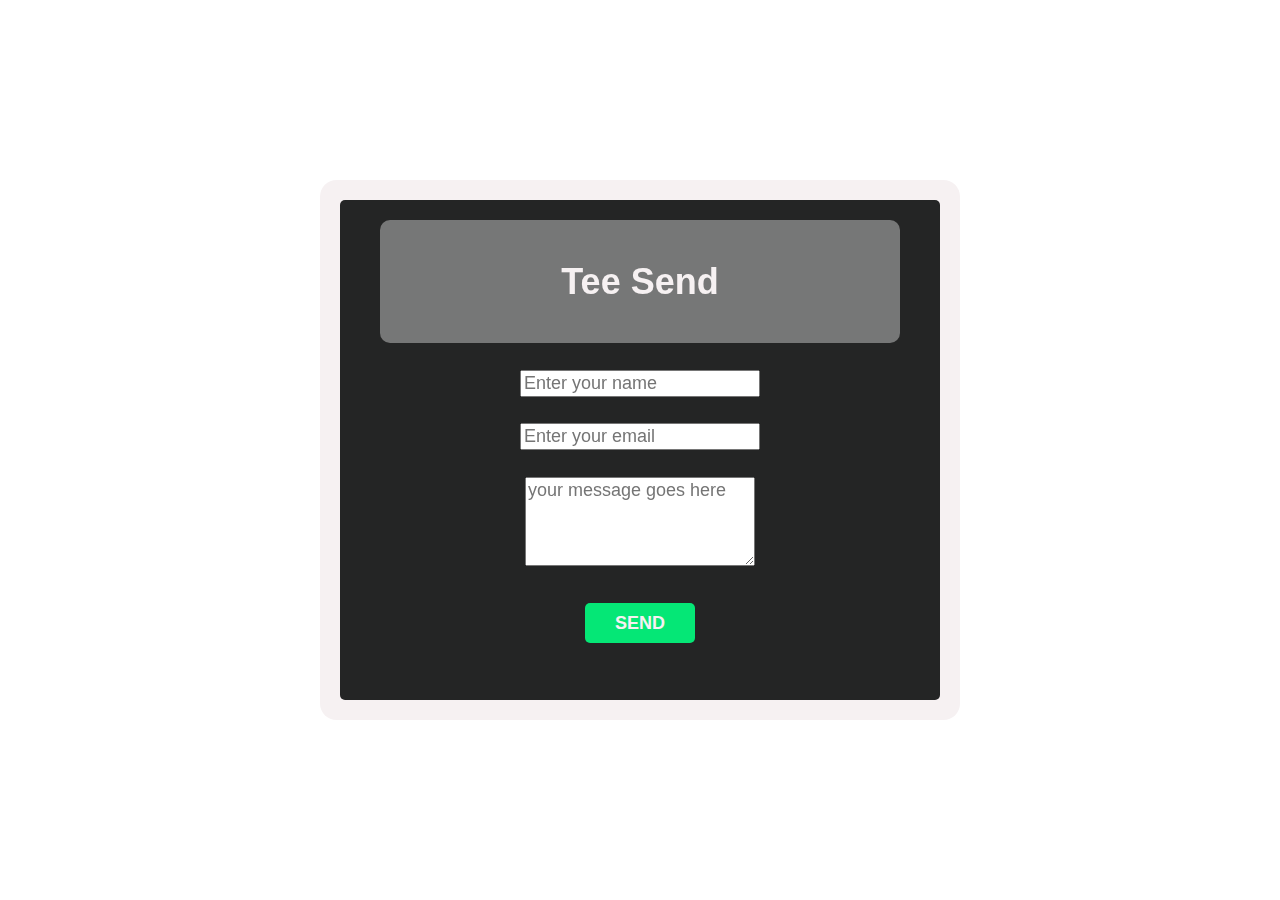
==== index.html @ 6e871347 "Form css file created" ====
<!DOCTYPE html>
<html lang="en">
  <head>
    <script src="./js/app.js"></script>
    <link rel="stylesheet" href="./style/style.css" />
    <link rel="stylesheet" href="./style/normalize.css" />
    <link rel="stylesheet" href="./style/form.css" />
    <meta charset="UTF-8" />
    <meta name="viewport" content="width=device-width, initial-scale=1.0" />
    <title>Tee Send</title>
  </head>
  <body>
    <div class="container container-tee">
      <div class="tee-header">
        <h1>Tee Send</h1>
      </div>
      <form class="tee-content">
        <input
          class="form-control"
          id="name"
          type="text"
          placeholder="Enter your name"
        />
        <input
          class="form-control"
          id="email"
          type="email"
          placeholder="Enter your email"
        />
        <textarea
          class="form-control"
          name="message"
          id="message"
          rows="4"
          placeholder="your message goes here"
        ></textarea>
        <button class="btn tee-btn btn--sucess" type="button">Send</button>
      </form>
    </div>
  </body>
</html>
---- style/style.css ----
/* root configaration */
:root {
  --color-primary: #242525;
  --color-secondary: #44775d;
  --color-ternary: #cecece;
  --color-quarter: #00b496;
  --color-danger: #d12e2e;
  --color-success: #05e776;
  --color-warning: #ffbb00;
  --color-body: #f6f1f2;
  --color-hover: #c7c7c781;
  --border-radius: 0.5rem;
  --transition: 0.25s all ease;
}
/* default settings */
*,
*::before,
*::after {
  box-sizing: border-box;
}
html {
  font-size: 10px;
}
body {
  font-family: sans-serif;
  font-size: 1.8rem;
}
.container {
  margin: 0 auto;
  max-width: 1100px;
  min-width: 300px;
}
/* tee container */
.container-tee {
  display: flex;
  flex-direction: column;
  align-items: center;
  justify-content: center;
  width: 60rem;
  height: 50rem;
  background-color: var(--color-primary);
  color: var(--color-body);
  align-self: center;
  justify-content: center;
  position: fixed;
  left: 50%;
  top: 50%;
  transform: translate(-50%, -50%);
  border-radius: var(--border-radius);
  box-shadow: 0 0 0 20px var(--color-body);
  padding: 2rem 4rem;
}
/* tee header */
.tee-header {
  display: flex;
  align-items: center;
  justify-content: center;
  background-color: var(--color-hover);
  flex-grow: 0.2;
  width: 100%;
  border-radius: 10px;
}
/* tee content */
.tee-content {
  flex-grow: 0.8;
  display: flex;
  flex-direction: column;
  justify-content: space-evenly;
  align-items: center;
  width: 100%;
}

/* btn */
.btn {
  display: flex;
  align-items: center;
  justify-content: center;
  position: relative;
  padding: 1rem 3rem;
  border: 0;
  outline: 0;
  border-radius: var(--border-radius);
  margin: 1rem auto;
  transition: var(--transition);
  cursor: pointer;
  text-transform: uppercase;
  font-weight: 700;
}
.btn:hover {
  background-color: #03ce68;
}
.btn:active {
  background-color: #ffffff;
  box-shadow: 0 0 0 3px var(--color-hover);
  color: var(--color-success);
}
.btn--sucess {
  background-color: var(--color-success);
  color: #f6f1f2;
}
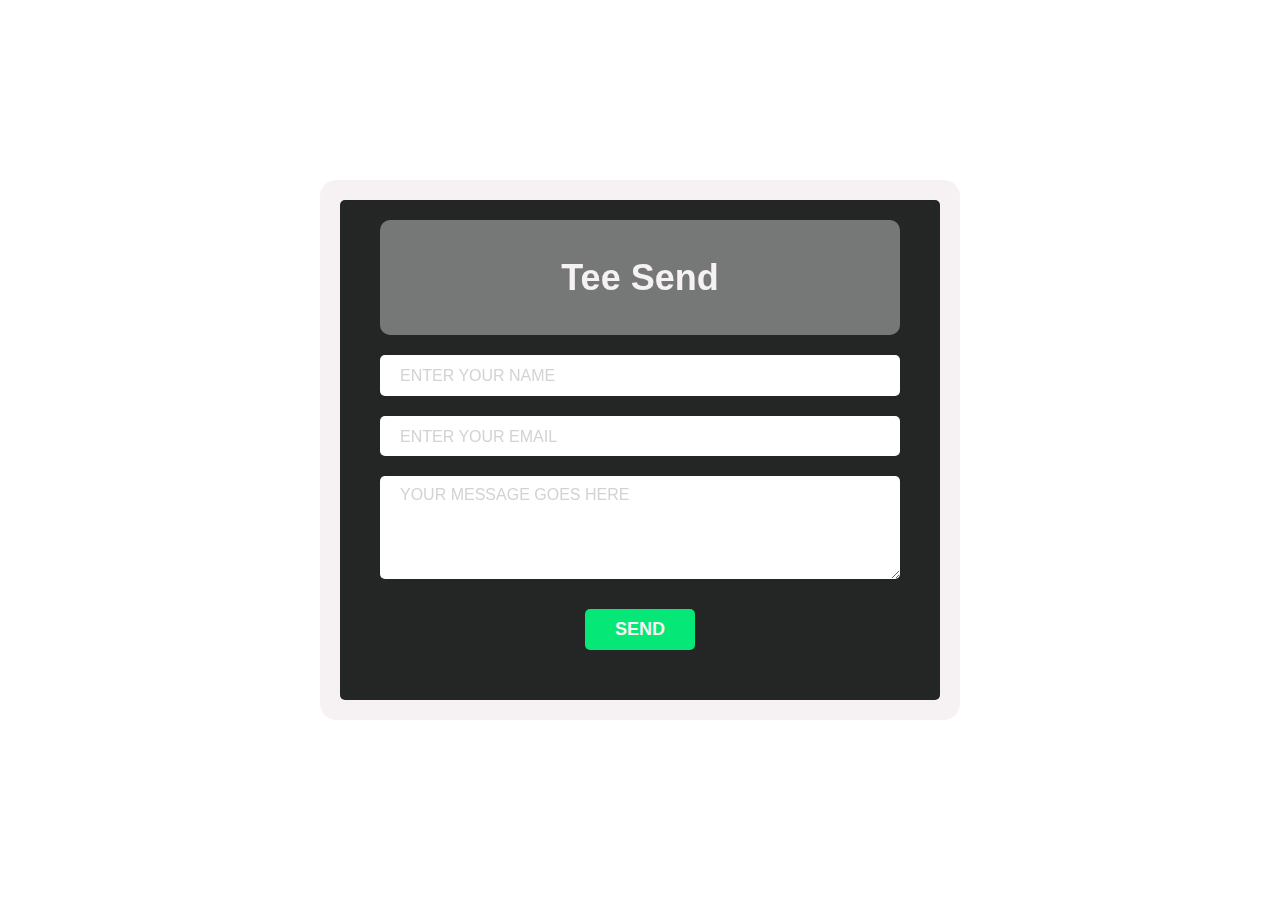
==== commit 75184a79: "add nane input field "nane" attribute" ====
--- a/index.html
+++ b/index.html
@@ -17,6 +17,7 @@
       <form class="tee-content">
         <input
           class="form-control"
+          name="name"
           id="name"
           type="text"
           placeholder="Enter your name"
--- a/style/form.css
+++ b/style/form.css
@@ -0,0 +1,18 @@
+/* form controls */
+.form-control {
+  width: 100%;
+  border-radius: var(--border-radius);
+  border: none;
+  outline: 0;
+  padding: 1rem 2rem;
+  transition: var(--transition);
+}
+.form-control::placeholder {
+  color: lightgray;
+  font-family: sans-serif;
+  font-size: 1.6rem;
+  text-transform: uppercase;
+}
+.form-control:focus {
+  box-shadow: 0 0 0 0.4rem var(--color-hover);
+}
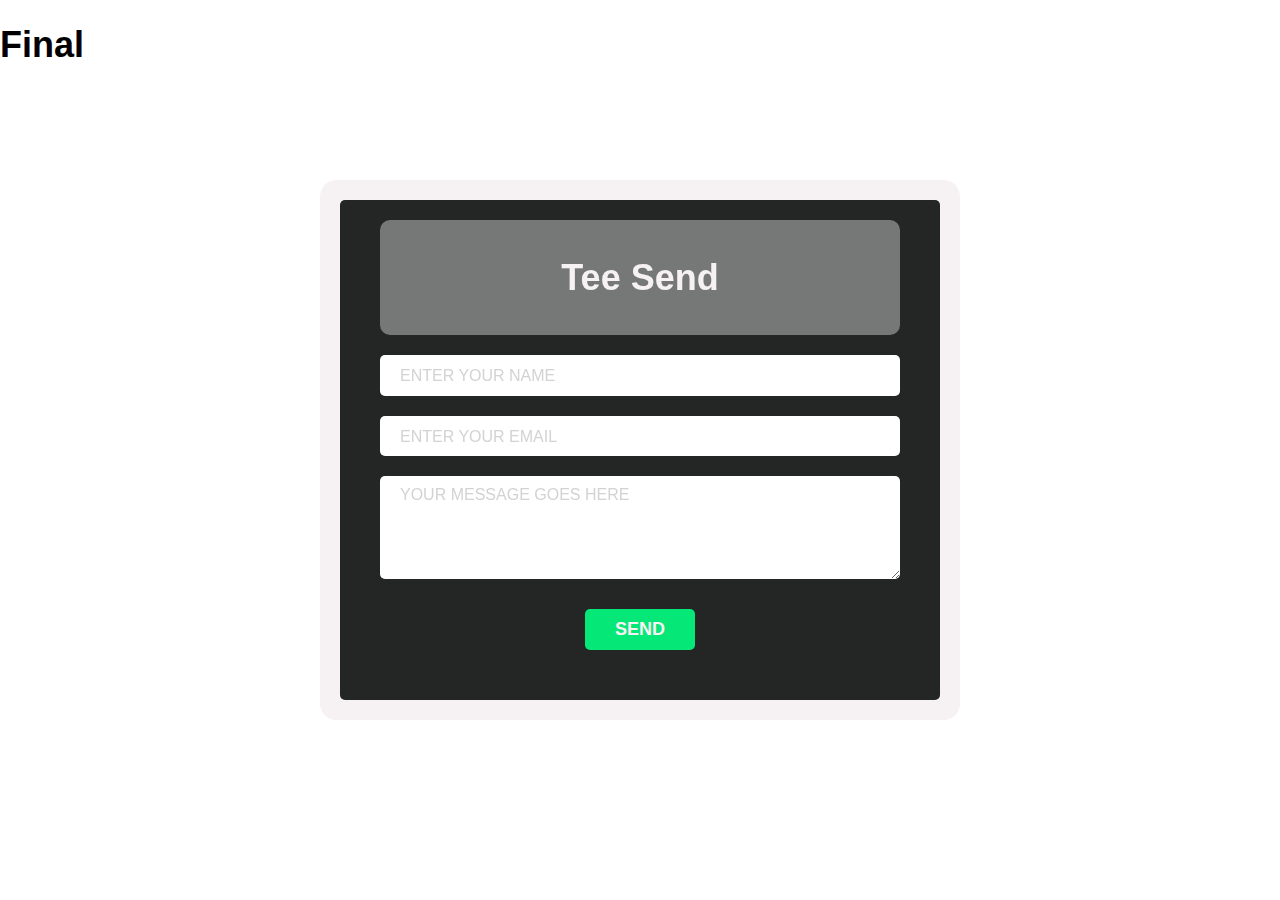
==== commit 456543f3: "Update index.html" ====
--- a/index.html
+++ b/index.html
@@ -38,5 +38,6 @@
         <button class="btn tee-btn btn--sucess" type="button">Send</button>
       </form>
     </div>
+    <h1>Final</h1>
   </body>
 </html>
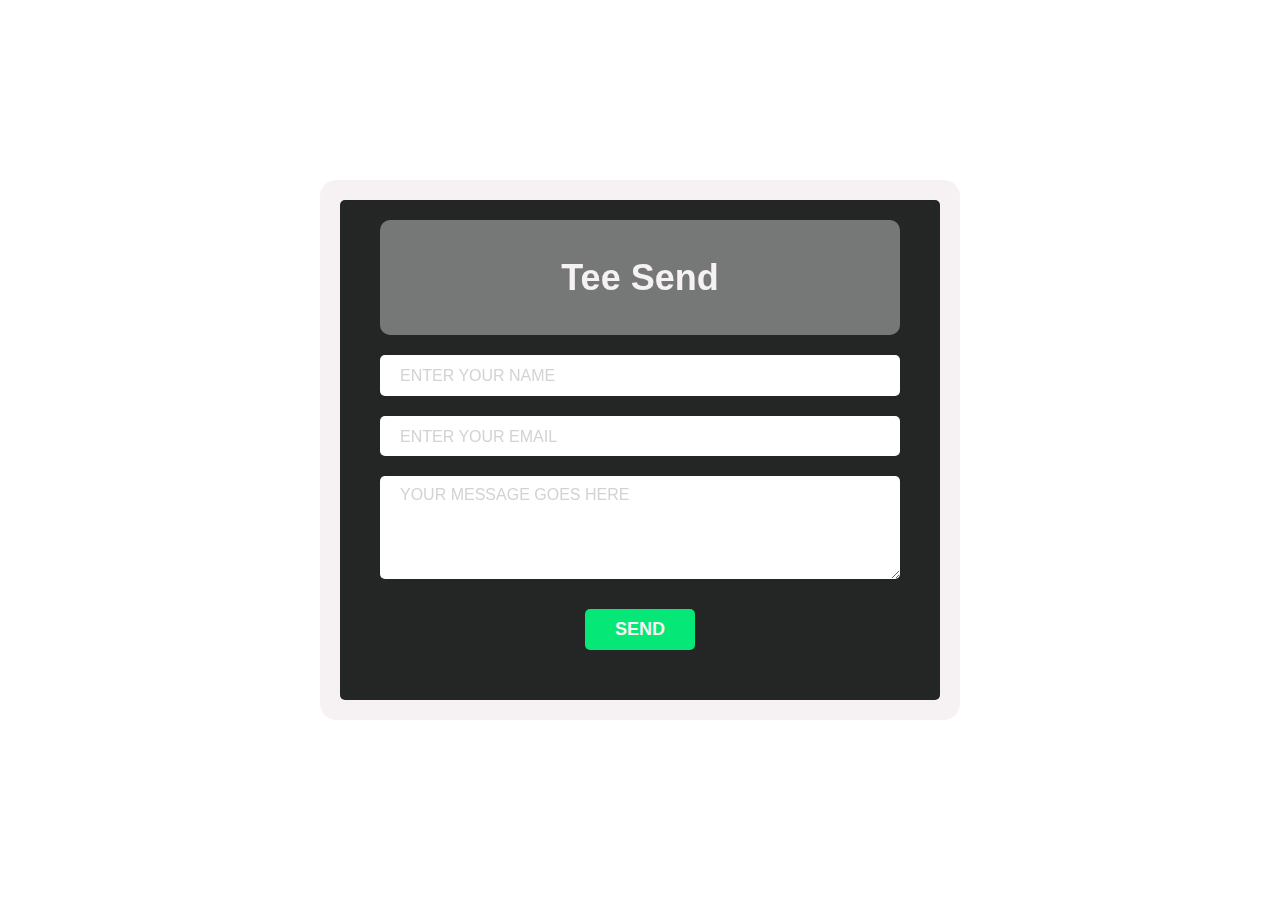
==== commit b6a65c45: "Create a new branch" ====
--- a/index.html
+++ b/index.html
@@ -38,6 +38,5 @@
         <button class="btn tee-btn btn--sucess" type="button">Send</button>
       </form>
     </div>
-    <h1>Final</h1>
   </body>
 </html>
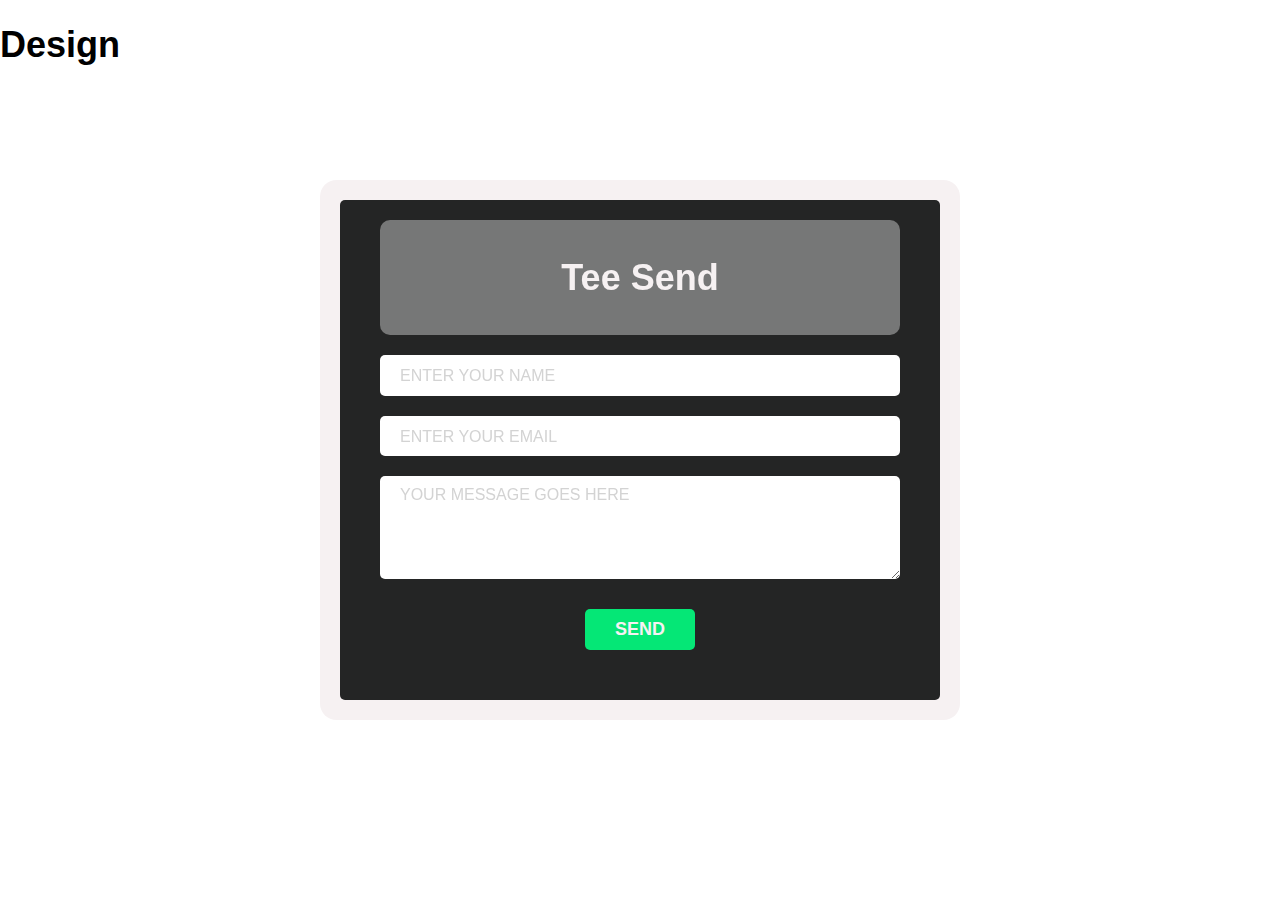
==== commit 218281c9: "design title" ====
--- a/index.html
+++ b/index.html
@@ -38,5 +38,6 @@
         <button class="btn tee-btn btn--sucess" type="button">Send</button>
       </form>
     </div>
+    <h1>Design</h1>
   </body>
 </html>
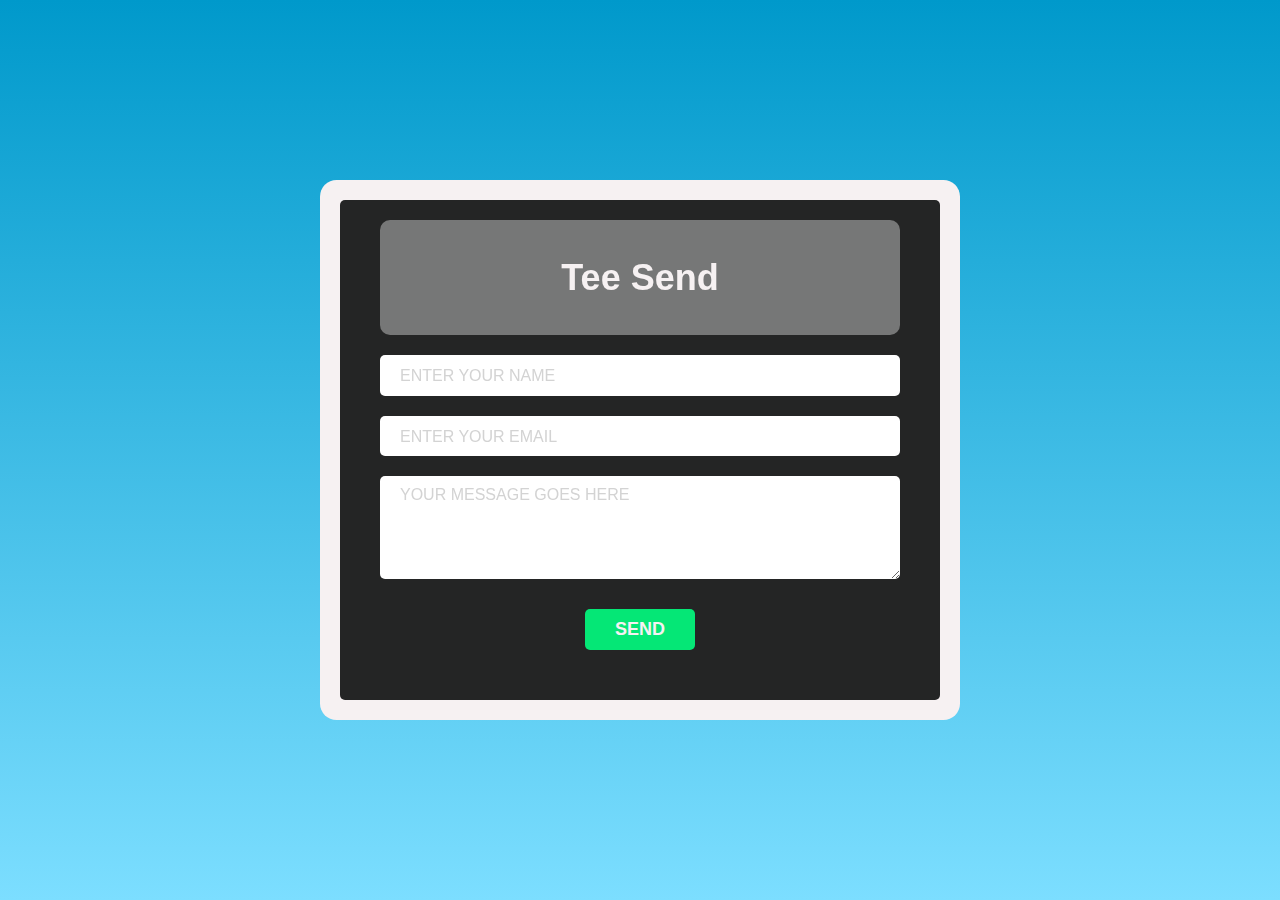
==== commit 478d84cd: "backround gradient set" ====
--- a/index.html
+++ b/index.html
@@ -7,6 +7,7 @@
     <link rel="stylesheet" href="./style/form.css" />
     <meta charset="UTF-8" />
     <meta name="viewport" content="width=device-width, initial-scale=1.0" />
+    <link rel="shortcut icon" href="/asset/icons/favicon.ico" type="image/x-icon">
     <title>Tee Send</title>
   </head>
   <body>
@@ -38,6 +39,5 @@
         <button class="btn tee-btn btn--sucess" type="button">Send</button>
       </form>
     </div>
-    <h1>Design</h1>
   </body>
 </html>
--- a/style/style.css
+++ b/style/style.css
@@ -24,6 +24,9 @@
 body {
   font-family: sans-serif;
   font-size: 1.8rem;
+  background: linear-gradient(#0099cb, #7cdeff);
+  height: 100vh;
+  width: 100vw;
 }
 .container {
   margin: 0 auto;
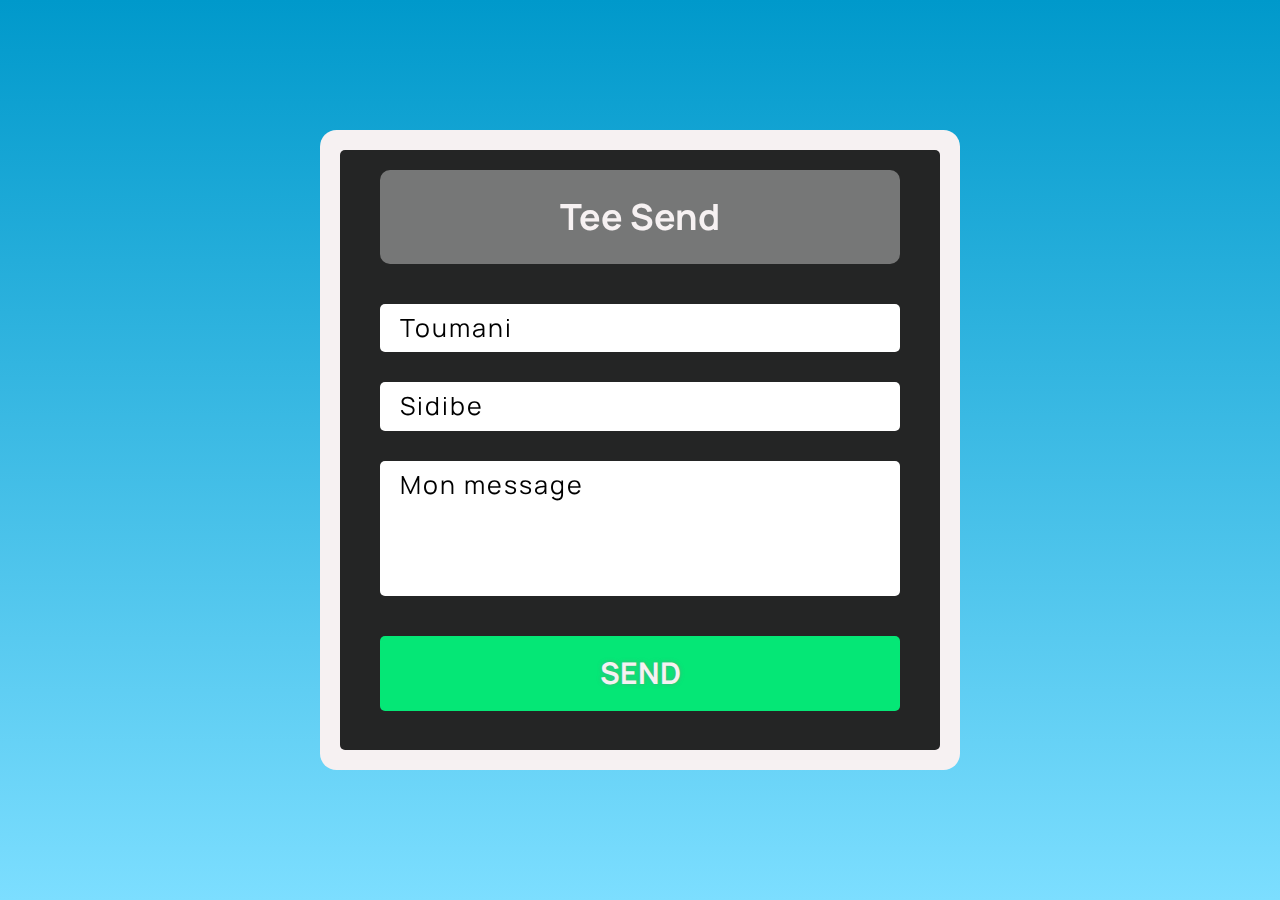
==== commit 75758801: "MVC applied to get messages" ====
--- a/index.html
+++ b/index.html
@@ -1,13 +1,26 @@
 <!DOCTYPE html>
 <html lang="en">
   <head>
-    <script src="./js/app.js"></script>
+    <script src="js/app.js" defer></script>
+    <script type="module" src="models/model.js"></script>
+    <script type="module" src="./controllers/controller.js"></script>
+
     <link rel="stylesheet" href="./style/style.css" />
     <link rel="stylesheet" href="./style/normalize.css" />
     <link rel="stylesheet" href="./style/form.css" />
+    <link rel="preconnect" href="https://fonts.googleapis.com" />
+    <link rel="preconnect" href="https://fonts.gstatic.com" crossorigin />
+    <link
+      href="https://fonts.googleapis.com/css2?family=Inter:wght@400;700&family=Manrope:wght@400;600;700&display=swap"
+      rel="stylesheet"
+    />
     <meta charset="UTF-8" />
     <meta name="viewport" content="width=device-width, initial-scale=1.0" />
-    <link rel="shortcut icon" href="/asset/icons/favicon.ico" type="image/x-icon">
+    <link
+      rel="shortcut icon"
+      href="/asset/icons/favicon.ico"
+      type="image/x-icon"
+    />
     <title>Tee Send</title>
   </head>
   <body>
--- a/style/style.css
+++ b/style/style.css
@@ -22,7 +22,7 @@
   font-size: 10px;
 }
 body {
-  font-family: sans-serif;
+  font-family: Manrope, Inter, Roboto, Arial, Helvetica, sans-serif;
   font-size: 1.8rem;
   background: linear-gradient(#0099cb, #7cdeff);
   height: 100vh;
@@ -40,7 +40,7 @@
   align-items: center;
   justify-content: center;
   width: 60rem;
-  height: 50rem;
+  height: 60rem;
   background-color: var(--color-primary);
   color: var(--color-body);
   align-self: center;
@@ -53,6 +53,14 @@
   box-shadow: 0 0 0 20px var(--color-body);
   padding: 2rem 4rem;
 }
+@media screen and (max-width: 768px) {
+  .container-tee {
+    width: 100%;
+    height: 100%;
+    padding: 4rem 4rem;
+  }
+}
+
 /* tee header */
 .tee-header {
   display: flex;
@@ -62,15 +70,30 @@
   flex-grow: 0.2;
   width: 100%;
   border-radius: 10px;
+  margin-bottom: 3rem;
+}
+@media screen and (max-width: 768px) {
+  .tee-header {
+    background-color: transparent;
+    font-size: 3rem;
+    background-color: #7a7a7a14;
+    margin-bottom: 3rem;
+  }
 }
 /* tee content */
 .tee-content {
   flex-grow: 0.8;
   display: flex;
   flex-direction: column;
-  justify-content: space-evenly;
+  justify-content: center;
   align-items: center;
   width: 100%;
+  gap: 3rem;
+}
+@media screen and (max-width: 768px) {
+  .tee-content {
+    justify-content: start;
+  }
 }
 
 /* btn */
@@ -88,6 +111,14 @@
   cursor: pointer;
   text-transform: uppercase;
   font-weight: 700;
+  text-shadow: 0 0 4px rgba(128, 128, 128, 0.601);
+}
+@media screen and (max-width: 7668px) {
+  .btn {
+    width: 100%;
+    padding: 2rem;
+    font-size: 3rem;
+  }
 }
 .btn:hover {
   background-color: #03ce68;
@@ -101,3 +132,6 @@
   background-color: var(--color-success);
   color: #f6f1f2;
 }
+.active {
+  color: #d12e2e;
+}
--- a/style/form.css
+++ b/style/form.css
@@ -6,13 +6,20 @@
   outline: 0;
   padding: 1rem 2rem;
   transition: var(--transition);
+  font-size: 2.5rem;
+  letter-spacing: 2px;
 }
+
 .form-control::placeholder {
   color: lightgray;
   font-family: sans-serif;
-  font-size: 1.6rem;
+  
   text-transform: uppercase;
 }
 .form-control:focus {
   box-shadow: 0 0 0 0.4rem var(--color-hover);
+  
 }
+#message{
+  resize: none;
+}